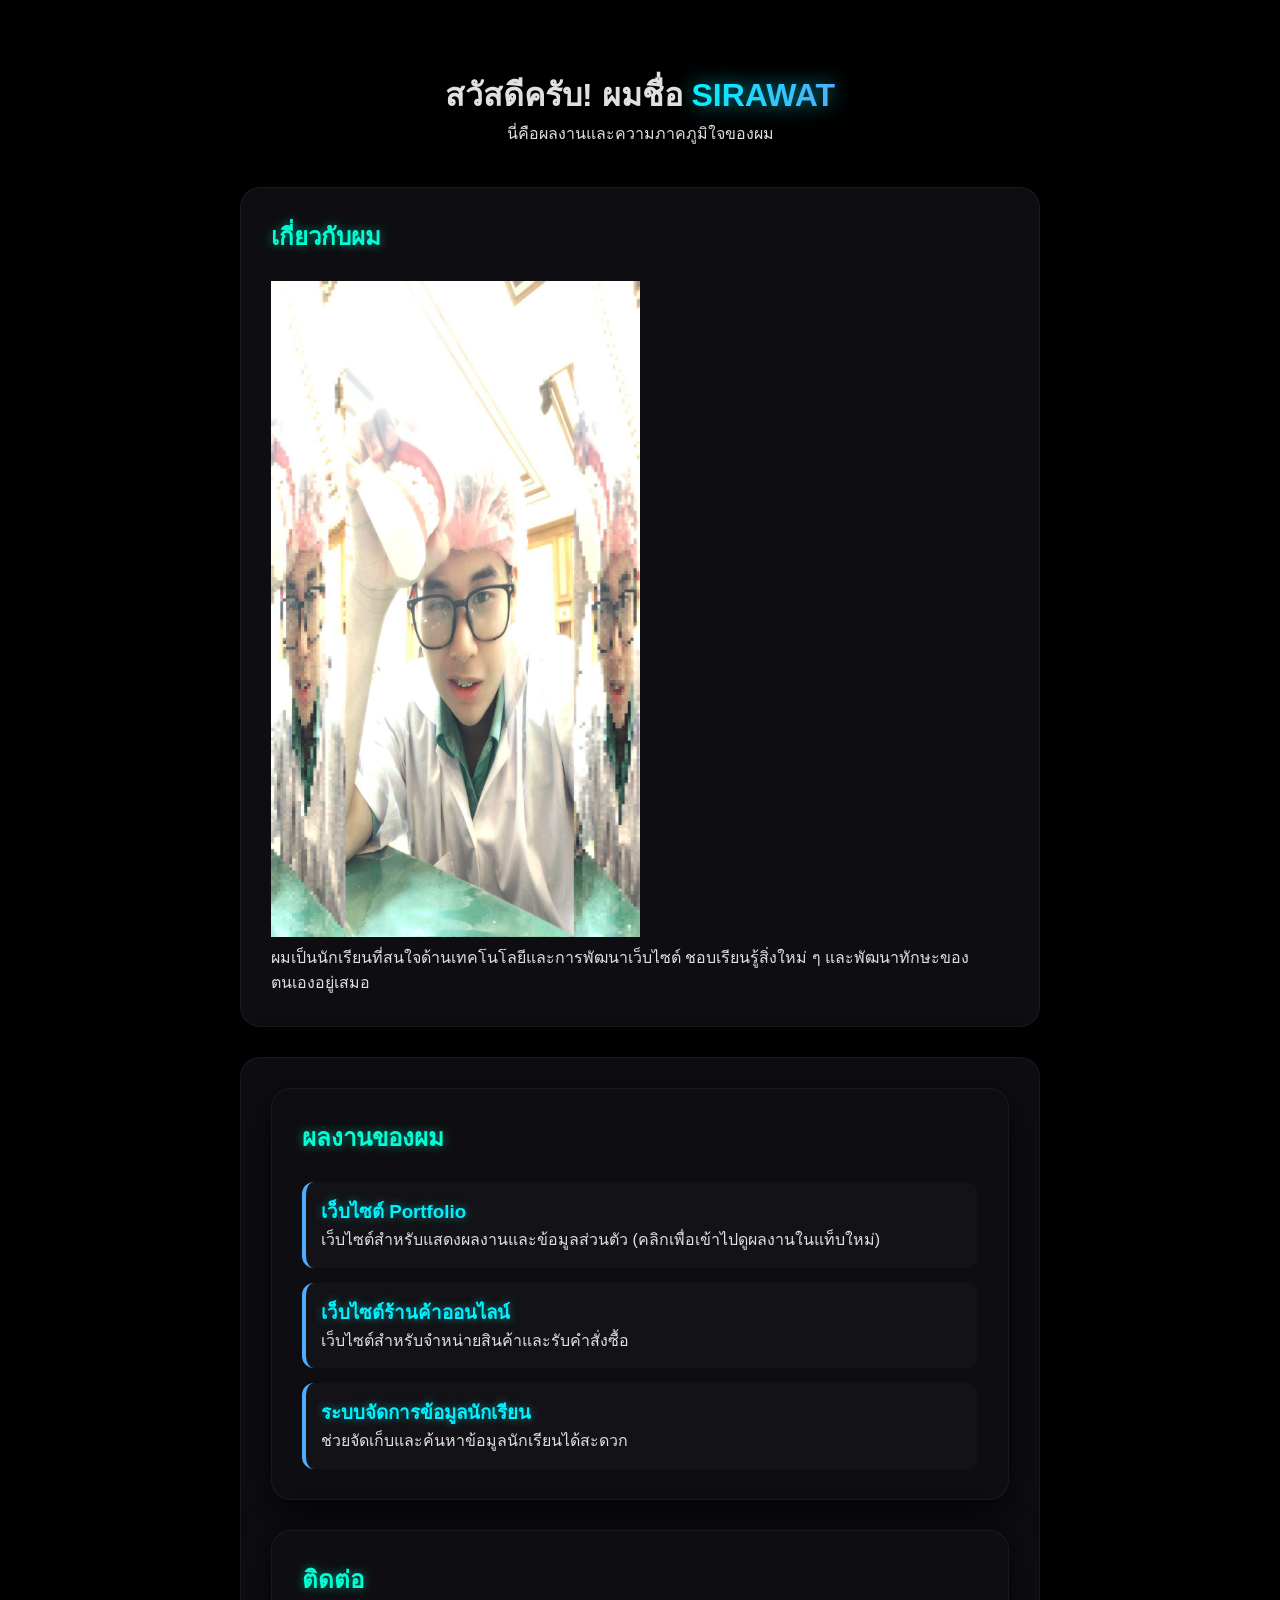
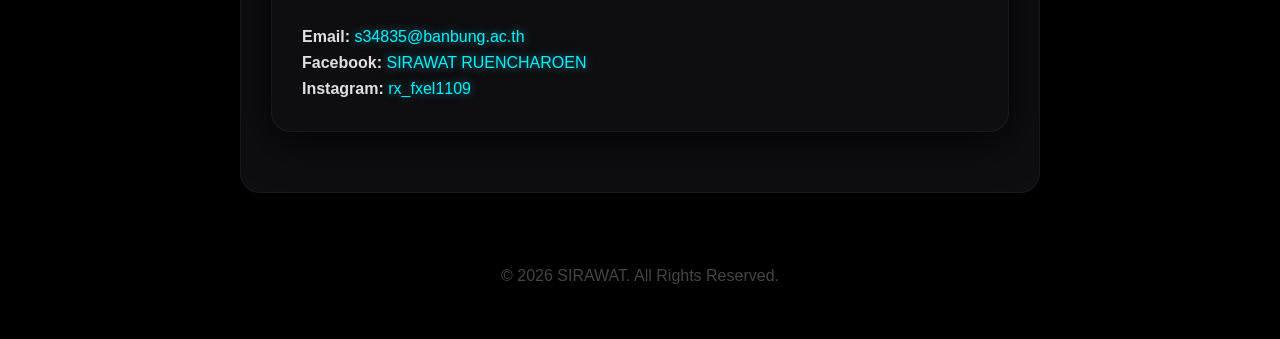
==== index.html @ ce4c1795 "Update index.html" ====
<!DOCTYPE html>
<html lang="th">
<head>
    <meta charset="UTF-8">
    <meta name="viewport" content="width=device-width, initial-scale=1.0">
    <title>Sirawat Portfolio</title>
    <link rel="stylesheet" href="style.css">
</head>
<body>

    <header>
        <h1>สวัสดีครับ! ผมชื่อ <span class="neon-text">SIRAWAT</span></h1>
        <p>นี่คือผลงานและความภาคภูมิใจของผม</p>
    </header>

    <div class="container">
        <section class="card">
            <h2>เกี่ยวกับผม</h2>
            <img src="F7103A56-EEE4-4817-B6E2-6D0ECC99D0CD.jpeg" width="50%">
            <p>ผมเป็นนักเรียนที่สนใจด้านเทคโนโลยีและการพัฒนาเว็บไซต์ ชอบเรียนรู้สิ่งใหม่ ๆ และพัฒนาทักษะของตนเองอยู่เสมอ</p>
        </section>

        <section class="card">
           <section class="card">
            <h2>ผลงานของผม</h2>
            
            <a href="portfolio-detail.html" target="_blank" rel="noopener noreferrer" style="text-decoration: none; color: inherit; display: block;">
                <div class="project-item">
                    <h3 class="highlight">เว็บไซต์ Portfolio</h3>
                    <p>เว็บไซต์สำหรับแสดงผลงานและข้อมูลส่วนตัว (คลิกเพื่อเข้าไปดูผลงานในแท็บใหม่)</p>
                </div>
            </a>

            <a href="shop-detail.html" target="_blank" rel="noopener noreferrer" style="text-decoration: none; color: inherit; display: block;">
                <div class="project-item">
                    <h3 class="highlight">เว็บไซต์ร้านค้าออนไลน์</h3>
                    <p>เว็บไซต์สำหรับจำหน่ายสินค้าและรับคำสั่งซื้อ</p>
                </div>
            </a>

            <a href="student-system-detail.html" target="_blank" rel="noopener noreferrer" style="text-decoration: none; color: inherit; display: block;">
                <div class="project-item">
                    <h3 class="highlight">ระบบจัดการข้อมูลนักเรียน</h3>
                    <p>ช่วยจัดเก็บและค้นหาข้อมูลนักเรียนได้สะดวก</p>
                </div>
            </a>
        </section>

        <section class="card">
            <h2>ติดต่อ</h2>
            <p><strong>Email:</strong> <span class="highlight">s34835@banbung.ac.th</span></p>
            <p><strong>Facebook:</strong> <span class="highlight">SIRAWAT RUENCHAROEN</span></p>
            <p><strong>Instagram:</strong> <span class="highlight">rx_fxel1109</span></p>
        </section>
    </div>

    <footer>
        <p>© 2026 SIRAWAT. All Rights Reserved.</p>
    </footer>

    <script>
        window.addEventListener('scroll', () => {
            const scrollTop = window.scrollY;
            const docHeight = document.documentElement.scrollHeight - window.innerHeight;
            if (docHeight > 0) {
                const scrollPercent = scrollTop / docHeight;
                const hueValue = scrollPercent * 120; // เปลี่ยนโทนสีพื้นหลังเวลา Scroll
                document.body.style.setProperty('--scroll-hue', `${hueValue}deg`);
            }
        });
    </script>
</body>
</html>
---- style.css ----
:root {
    --scroll-hue: 0deg;
    --neon-blue: #00f2fe;
    --neon-green: #4facfe;
    --bg-black: #000000;
}

* {
    box-sizing: border-box;
    margin: 0;
    padding: 0;
    font-family: 'Arial', sans-serif;
}

body {
    color: #e0e0e0;
    line-height: 1.6;
    background-color: var(--bg-black) !important;
    background-image: radial-gradient(circle at center, #000000 50%, hsl(calc(220 + var(--scroll-hue)), 70%, 5%) 100%);
    background-attachment: fixed;
    min-height: 120vh;
    padding: 10px;
}

/* แสงขอบจอเรืองแสง (แบบไม่บังตัวหนังสือ) */
html {
    background-color: #000;
    box-shadow: inset 0 0 20px rgba(0, 242, 254, 0.4);
    animation: borderGlowShift 8s linear infinite;
}

header {
    text-align: center;
    padding: 60px 20px 20px;
    background: transparent;
}

.neon-text {
    background: linear-gradient(90deg, var(--neon-blue), var(--neon-green), var(--neon-blue));
    background-size: 200% auto;
    -webkit-background-clip: text;
    -webkit-text-fill-color: transparent;
    animation: textGlowRun 3s linear infinite;
    font-weight: bold;
    filter: drop-shadow(0 0 10px rgba(0, 242, 254, 0.6));
}

.container {
    max-width: 800px;
    margin: 20px auto;
}

section.card {
    background: rgba(15, 15, 20, 0.95);
    border: 1px solid rgba(255, 255, 255, 0.05);
    padding: 30px;
    margin-bottom: 30px;
    border-radius: 20px;
    box-shadow: 0 10px 40px rgba(0, 0, 0, 0.8);
}

section.card:hover {
    border-color: rgba(0, 242, 254, 0.3);
    box-shadow: 0 10px 40px rgba(0, 242, 254, 0.1);
}

section.card h2 {
    color: #00ffd5;
    margin-bottom: 25px;
    text-shadow: 0 0 10px rgba(0, 255, 213, 0.5);
}

/* ─── ส่วนรูปภาพโปรไฟล์ ─── */
.profile-content {
    display: flex;
    align-items: center;
    gap: 30px; /* เว้นระยะระหว่างรูปกับตัวหนังสือ */
}

.profile-img {
    width: 140px;           /* ขนาดรูปภาพ */
    height: 140px;
    border-radius: 50%;      /* ทำให้รูปเป็นวงกลม */
    border: 3px solid var(--neon-blue);
    box-shadow: 0 0 20px rgba(0, 242, 254, 0.5); /* เรืองแสงรอบรูป */
    object-fit: cover;       /* ป้องกันรูปเบี้ยว */
    transition: 0.5s;
}

.profile-img:hover {
    transform: scale(1.1) rotate(5deg);
    box-shadow: 0 0 30px var(--neon-blue);
}

.profile-text {
    flex: 1;
}

/* รายการผลงาน */
.project-item {
    padding: 15px;
    margin-top: 15px;
    border-radius: 12px;
    background: rgba(255, 255, 255, 0.02);
    border-left: 4px solid #4facfe;
    cursor: pointer;
    transition: 0.3s;
}

.project-item:hover {
    background: rgba(0, 242, 254, 0.05);
    transform: translateX(10px);
}

.highlight {
    color: var(--neon-blue);
    text-shadow: 0 0 8px rgba(0, 242, 254, 0.5);
}

footer {
    text-align: center;
    padding: 40px;
    color: #444;
}

/* การตั้งค่าหน้าจอเล็ก (มือถือ) */
@media (max-width: 600px) {
    .profile-content {
        flex-direction: column; /* ถือถือให้รูปอยู่บน ข้อความอยู่ล่าง */
        text-align: center;
    }
    .profile-img {
        width: 120px;
        height: 120px;
    }
}

/* Animations */
@keyframes textGlowRun {
    0% { background-position: 0% 50%; }
    100% { background-position: 200% 50%; }
}

@keyframes borderGlowShift {
    0%   { box-shadow: inset 0 0 20px rgba(0, 242, 254, 0.4); }
    50%  { box-shadow: inset 0 0 20px rgba(155, 81, 224, 0.4); }
    100% { box-shadow: inset 0 0 20px rgba(0, 242, 254, 0.4); }
}
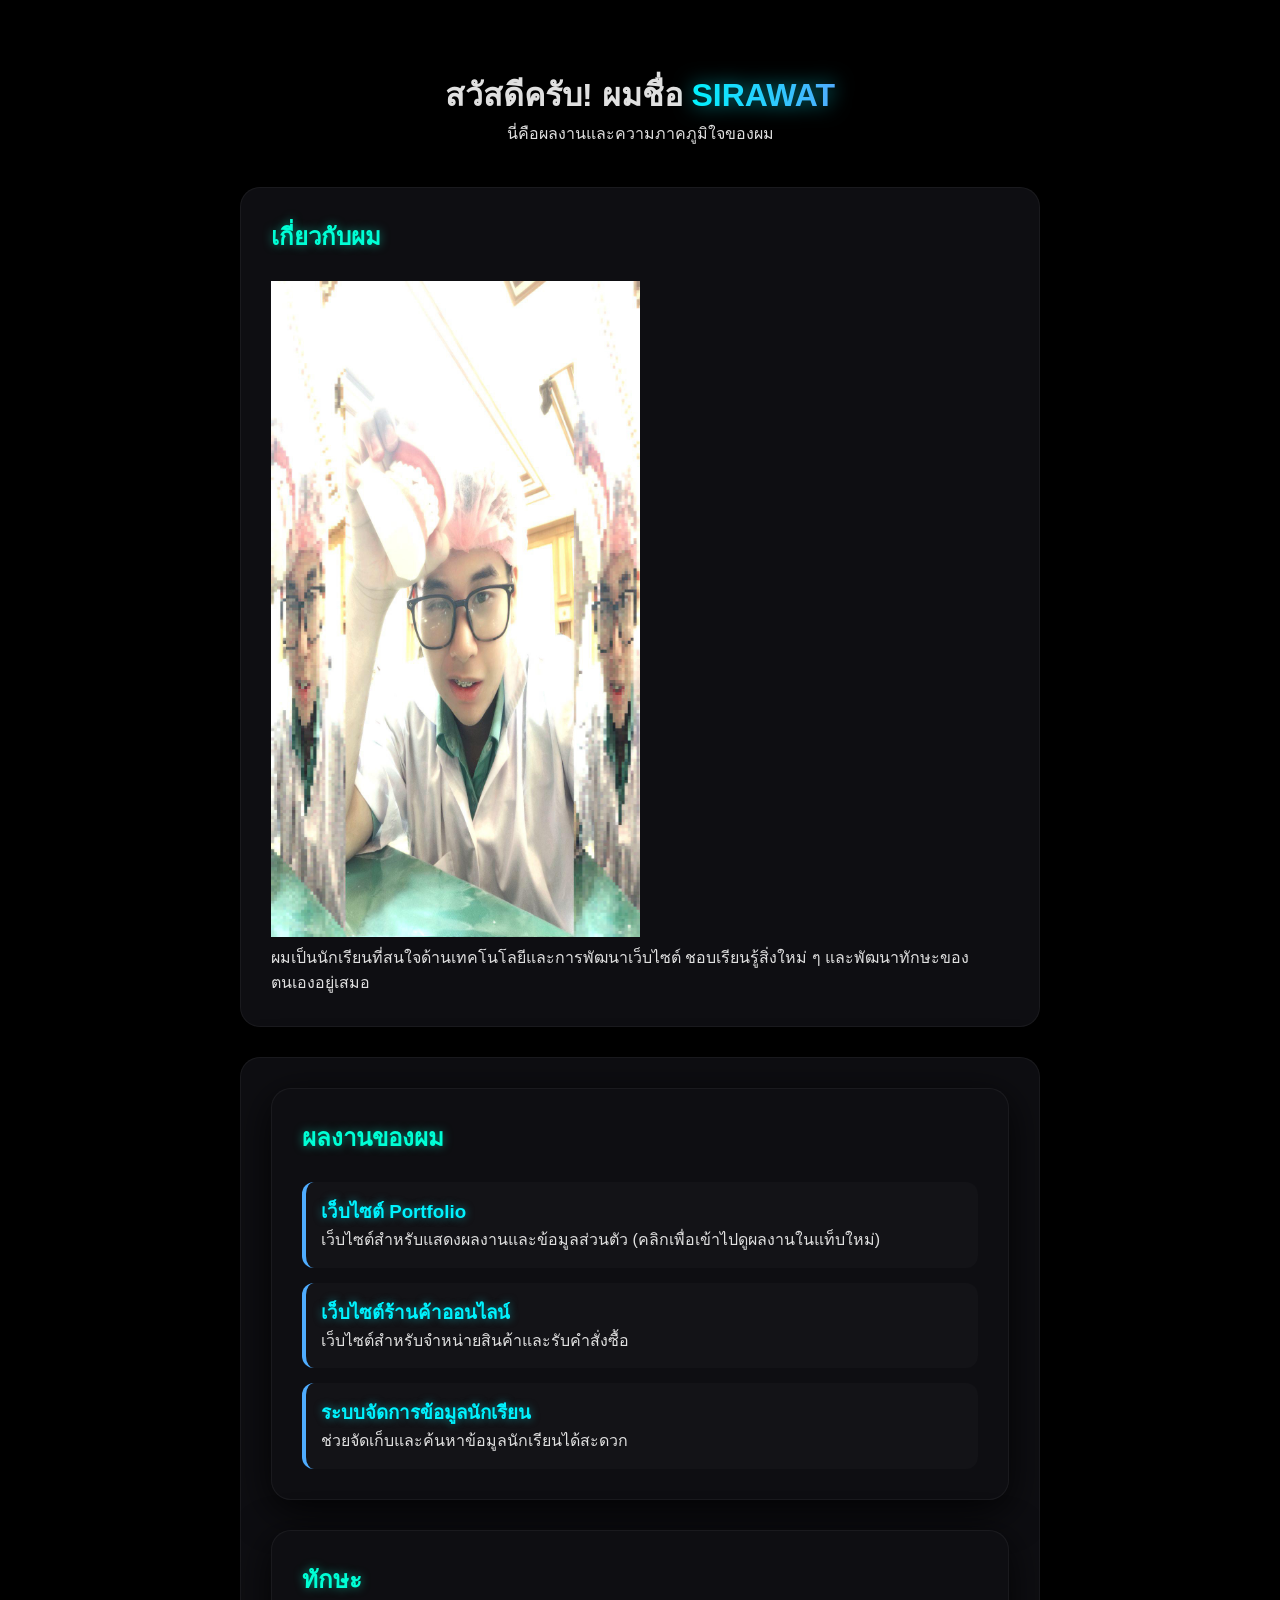
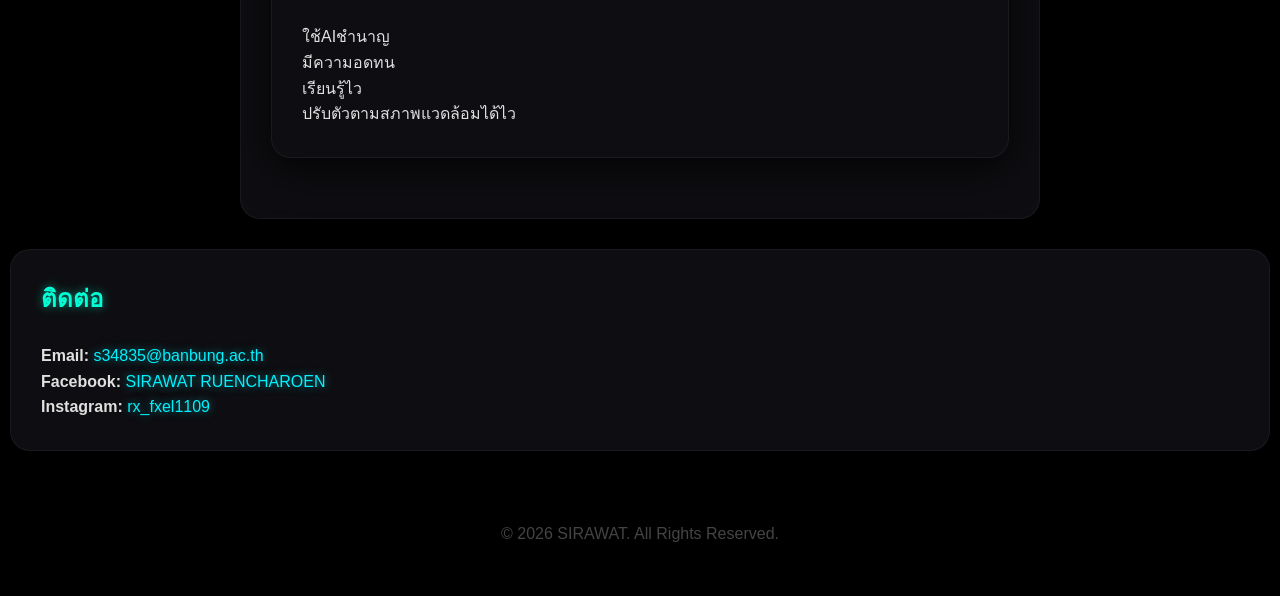
==== commit b9fe02a3: "Update index.html" ====
--- a/index.html
+++ b/index.html
@@ -23,8 +23,7 @@
         <section class="card">
            <section class="card">
             <h2>ผลงานของผม</h2>
-            
-            <a href="portfolio-detail.html" target="_blank" rel="noopener noreferrer" style="text-decoration: none; color: inherit; display: block;">
+            <a href="PORTFOLIO-DETAIL.html" target="_blank" rel="noopener noreferrer" style="text-decoration: none; color: inherit; display: block;">
                 <div class="project-item">
                     <h3 class="highlight">เว็บไซต์ Portfolio</h3>
                     <p>เว็บไซต์สำหรับแสดงผลงานและข้อมูลส่วนตัว (คลิกเพื่อเข้าไปดูผลงานในแท็บใหม่)</p>
@@ -45,6 +44,15 @@
                 </div>
             </a>
         </section>
+            
+        <section class="card">
+            <h2>ทักษะ</h2>
+            <p>ใช้AIชำนาญ</p>
+            <p>มีความอดทน</p>
+            <p>เรียนรู้ไว</p>
+            <p>ปรับตัวตามสภาพแวดล้อมได้ไว</p>
+        </section>
+    </div>
 
         <section class="card">
             <h2>ติดต่อ</h2>
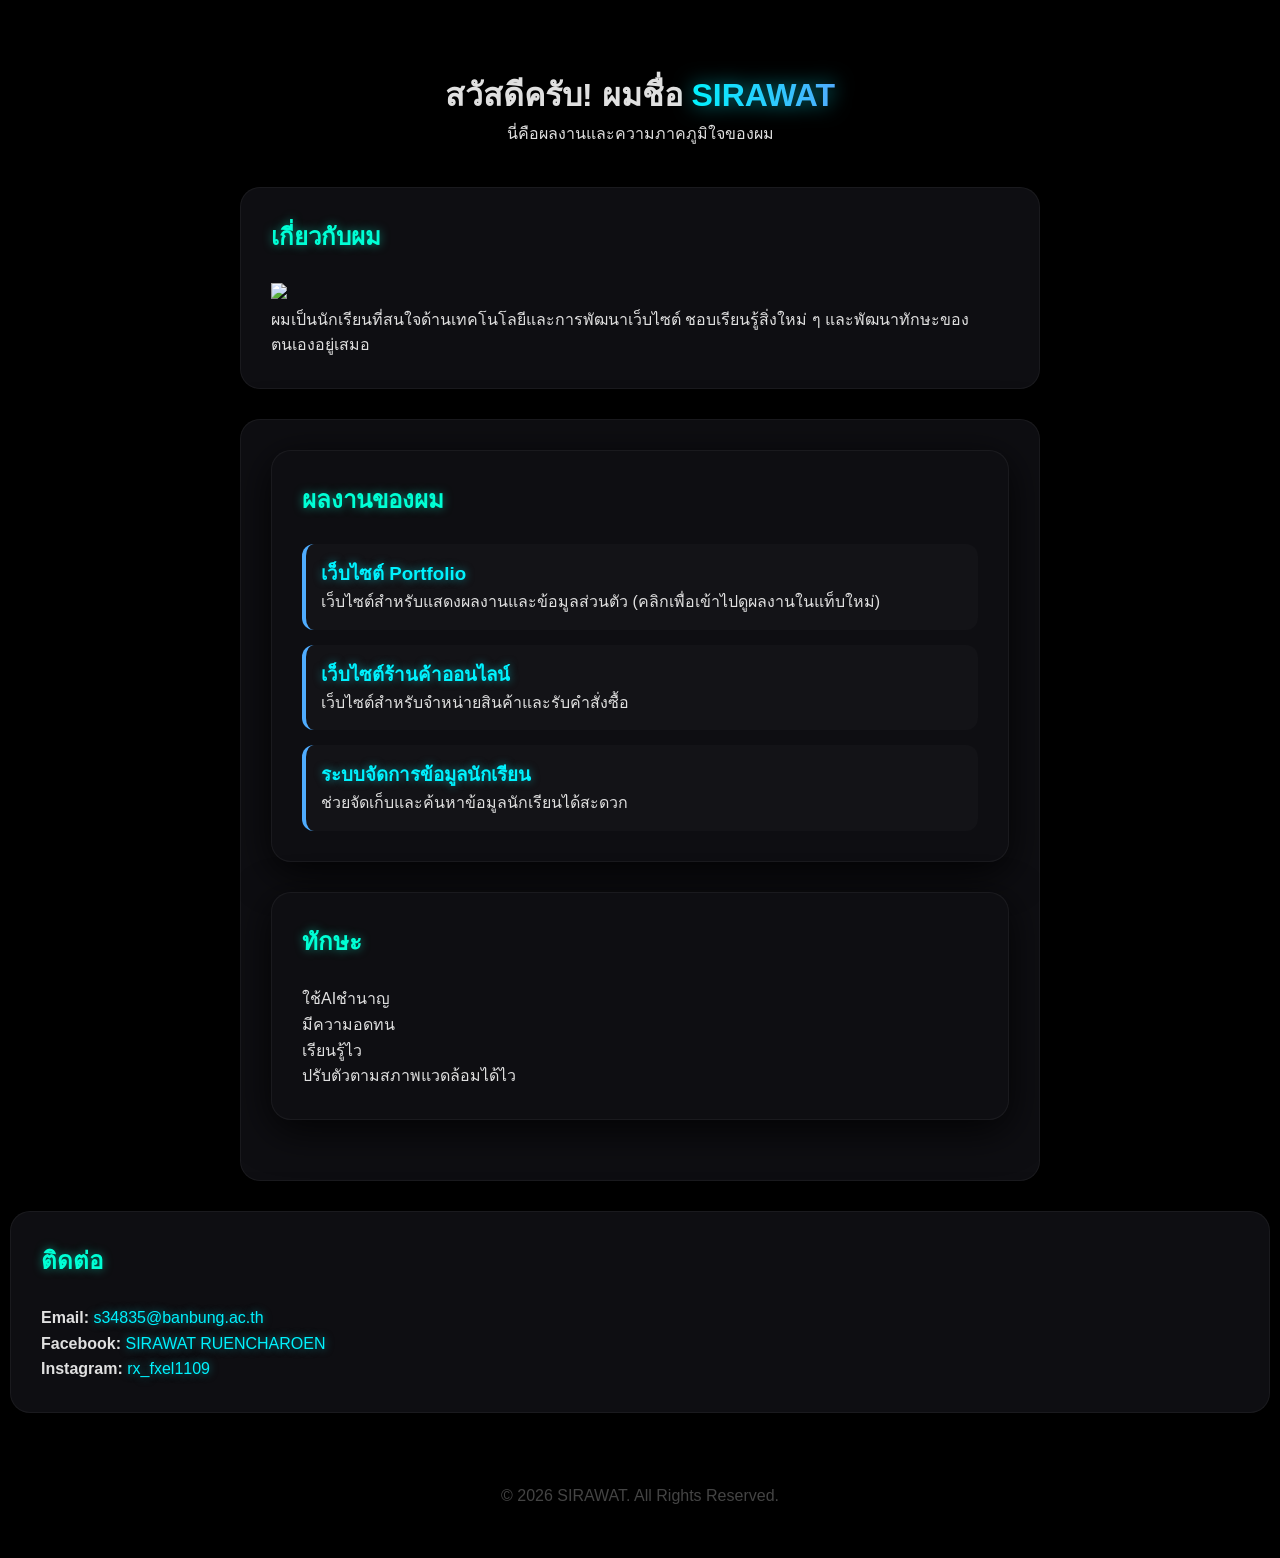
==== commit fa7791b4: "Update index.html" ====
--- a/index.html
+++ b/index.html
@@ -16,7 +16,7 @@
     <div class="container">
         <section class="card">
             <h2>เกี่ยวกับผม</h2>
-            <img src="F7103A56-EEE4-4817-B6E2-6D0ECC99D0CD.jpeg" width="50%">
+            <img src="F7103A56-EEE4-4817-B6E2-6D0ECC99D0CD">
             <p>ผมเป็นนักเรียนที่สนใจด้านเทคโนโลยีและการพัฒนาเว็บไซต์ ชอบเรียนรู้สิ่งใหม่ ๆ และพัฒนาทักษะของตนเองอยู่เสมอ</p>
         </section>
 
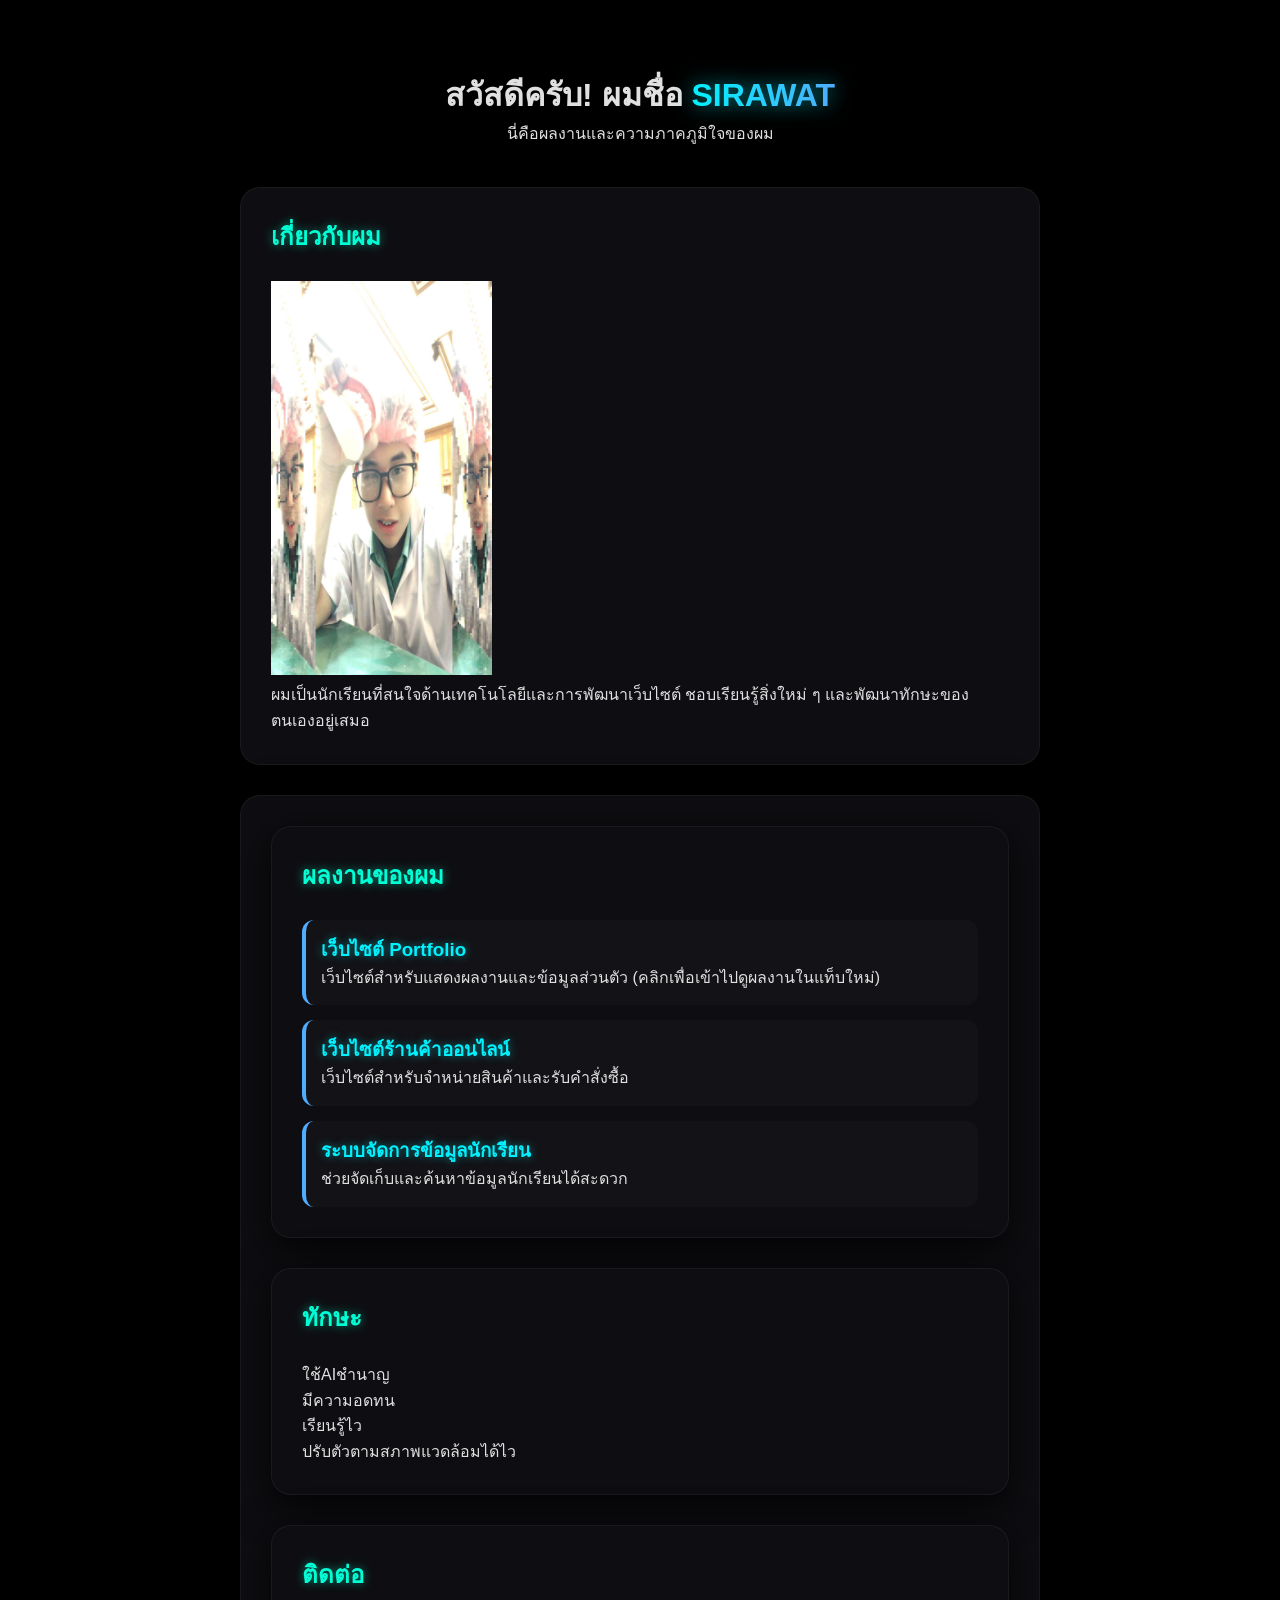
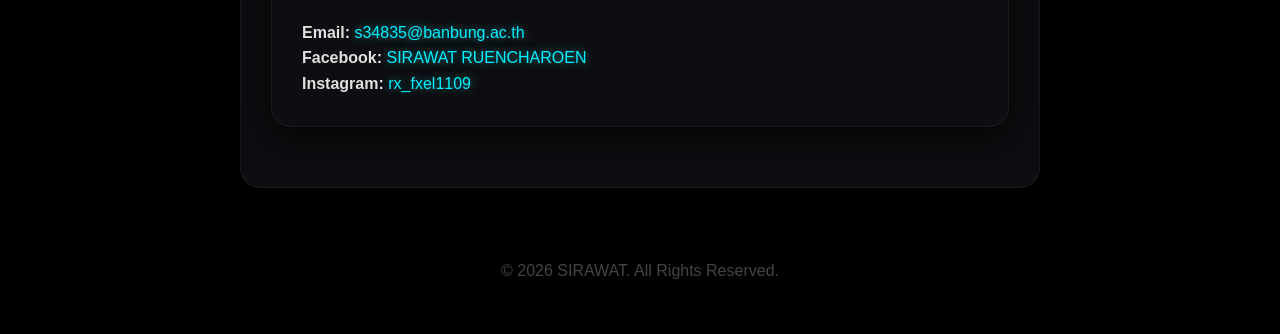
==== commit 0adfc512: "Update index.html" ====
--- a/index.html
+++ b/index.html
@@ -16,7 +16,7 @@
     <div class="container">
         <section class="card">
             <h2>เกี่ยวกับผม</h2>
-            <img src="F7103A56-EEE4-4817-B6E2-6D0ECC99D0CD">
+            <img src="F7103A56-EEE4-4817-B6E2-6D0ECC99D0CD.jpeg" width="30%">
             <p>ผมเป็นนักเรียนที่สนใจด้านเทคโนโลยีและการพัฒนาเว็บไซต์ ชอบเรียนรู้สิ่งใหม่ ๆ และพัฒนาทักษะของตนเองอยู่เสมอ</p>
         </section>
 
@@ -52,7 +52,6 @@
             <p>เรียนรู้ไว</p>
             <p>ปรับตัวตามสภาพแวดล้อมได้ไว</p>
         </section>
-    </div>
 
         <section class="card">
             <h2>ติดต่อ</h2>
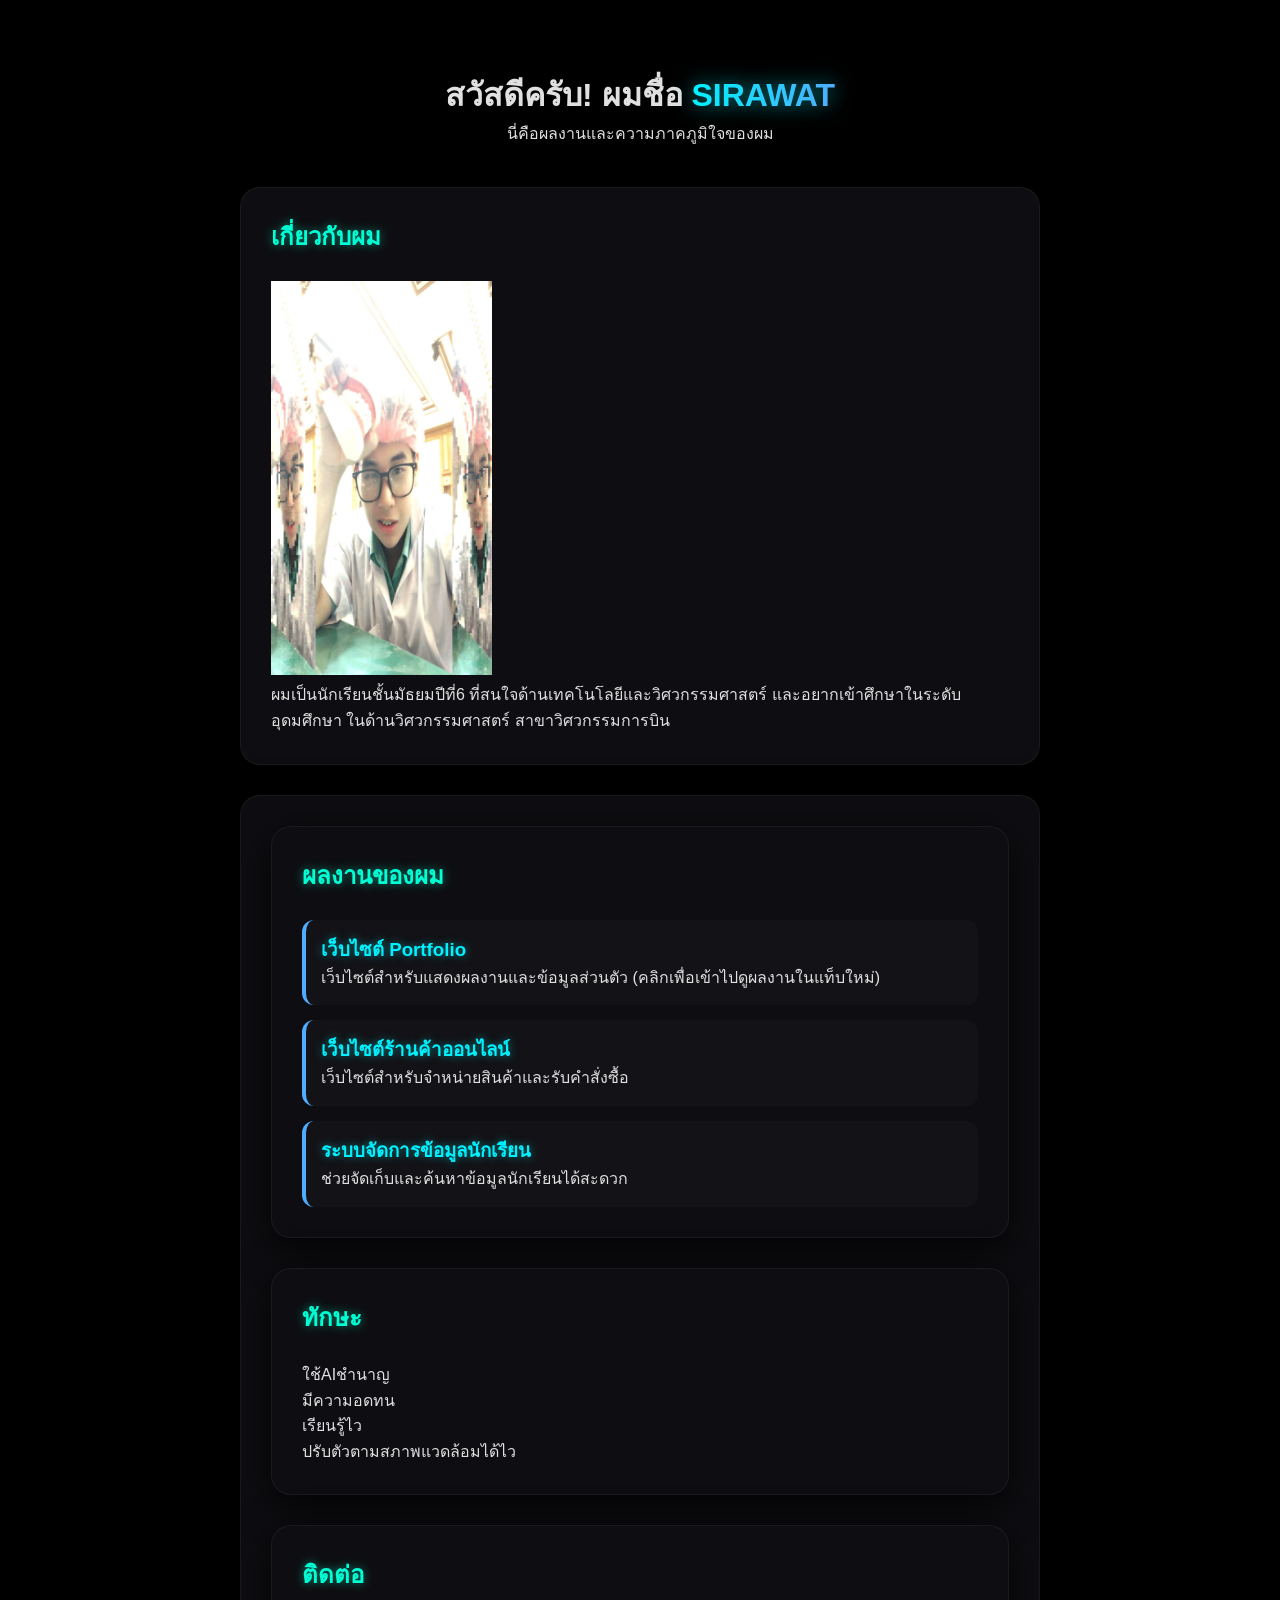
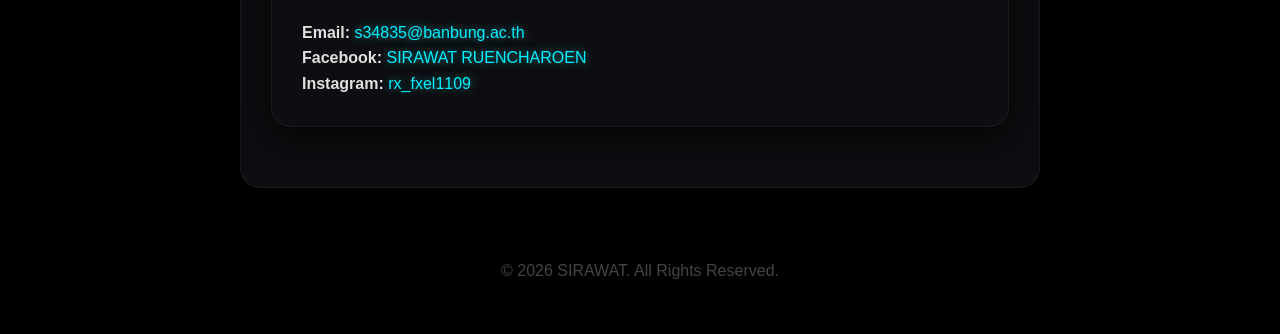
==== commit 0a01f3ad: "Update index.html" ====
--- a/index.html
+++ b/index.html
@@ -17,7 +17,7 @@
         <section class="card">
             <h2>เกี่ยวกับผม</h2>
             <img src="F7103A56-EEE4-4817-B6E2-6D0ECC99D0CD.jpeg" width="30%">
-            <p>ผมเป็นนักเรียนที่สนใจด้านเทคโนโลยีและการพัฒนาเว็บไซต์ ชอบเรียนรู้สิ่งใหม่ ๆ และพัฒนาทักษะของตนเองอยู่เสมอ</p>
+            <p>ผมเป็นนักเรียนชั้นมัธยมปีที่6 ที่สนใจด้านเทคโนโลยีและวิศวกรรมศาสตร์ และอยากเข้าศึกษาในระดับอุดมศึกษา ในด้านวิศวกรรมศาสตร์ สาขาวิศวกรรมการบิน</p>
         </section>
 
         <section class="card">
